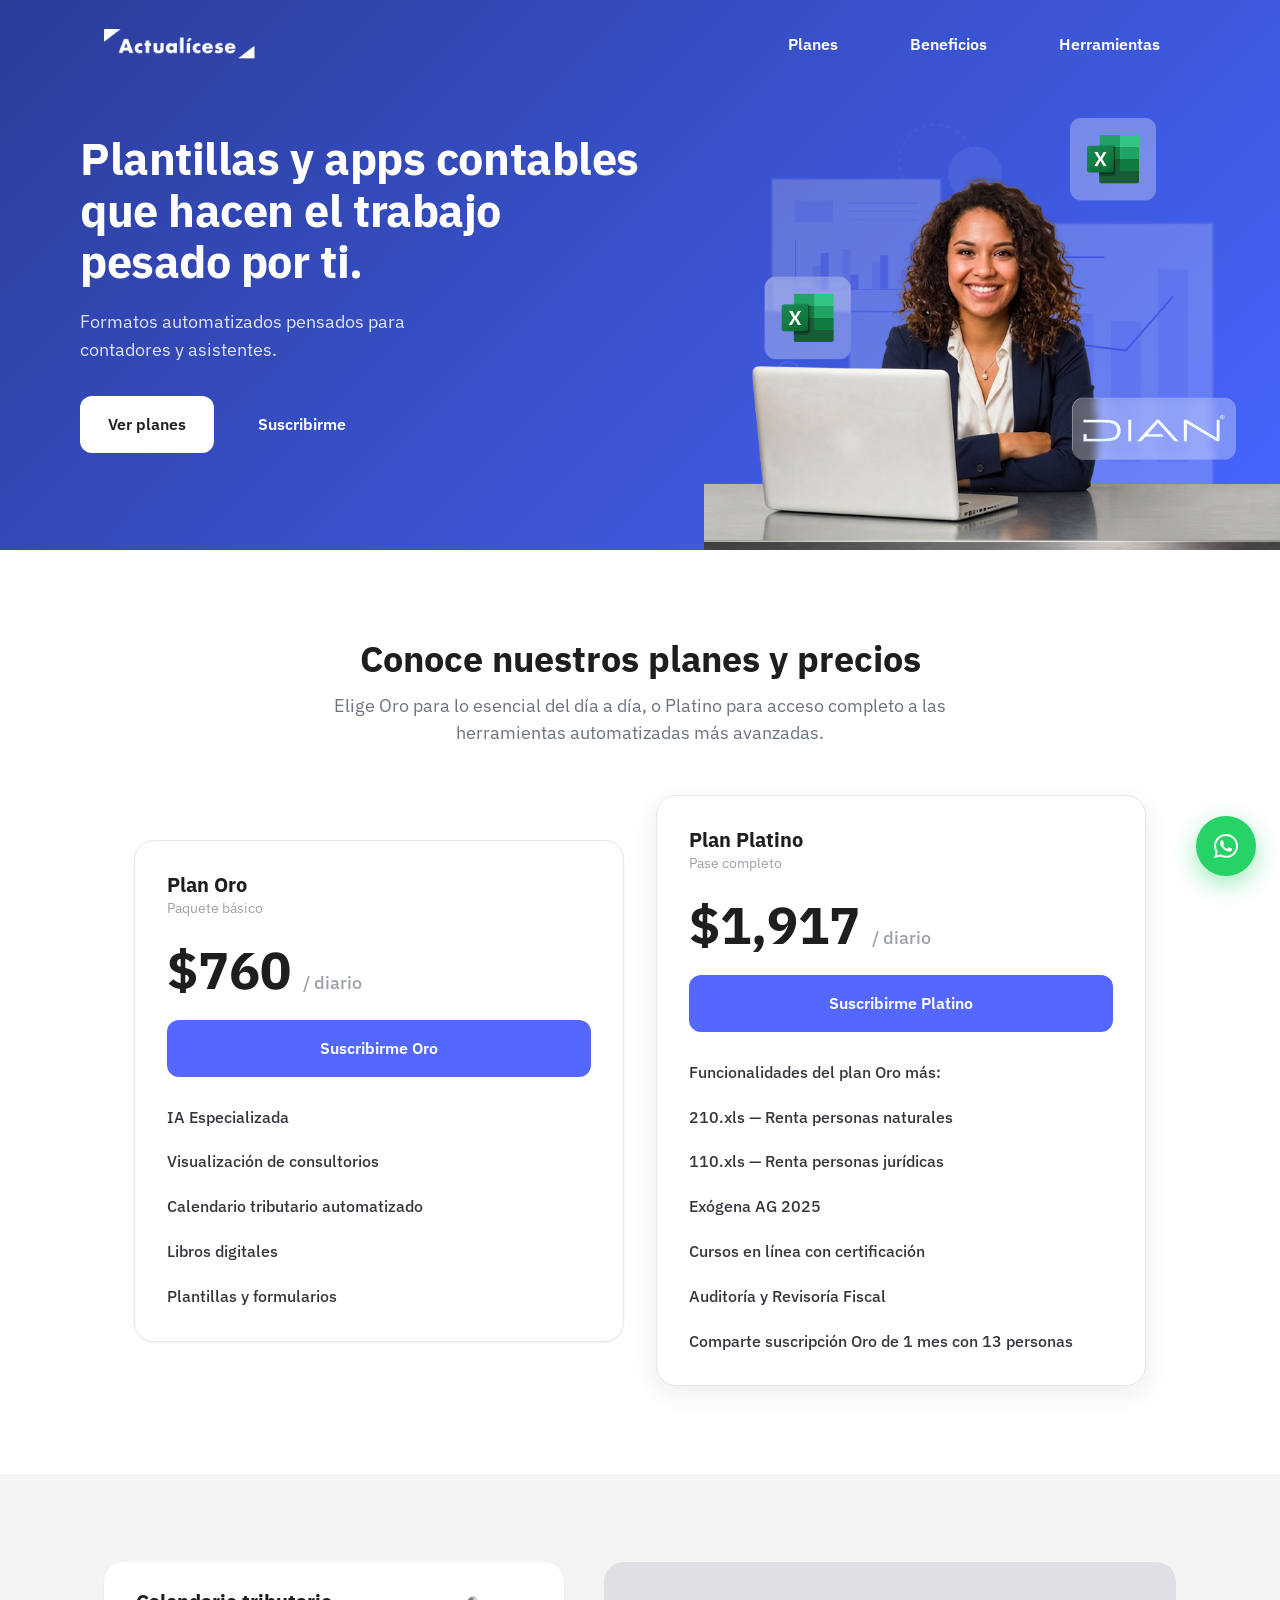
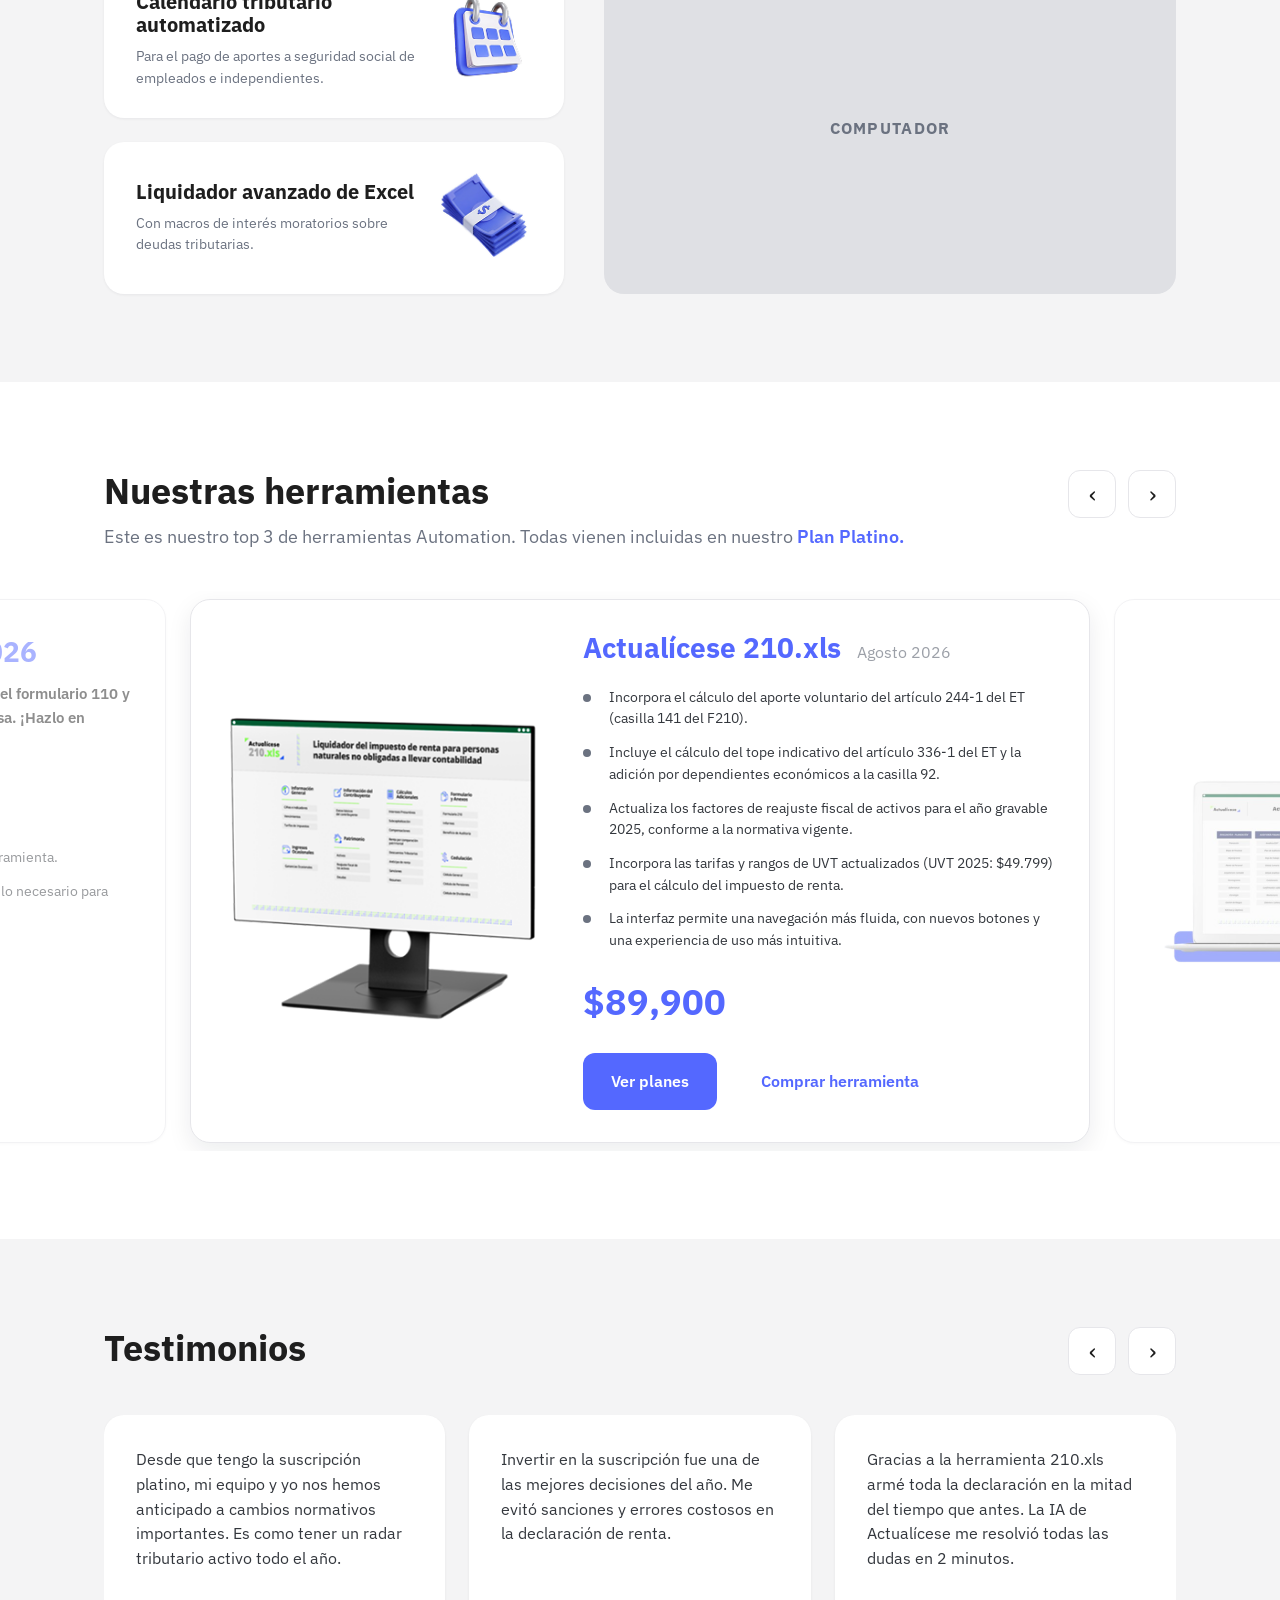
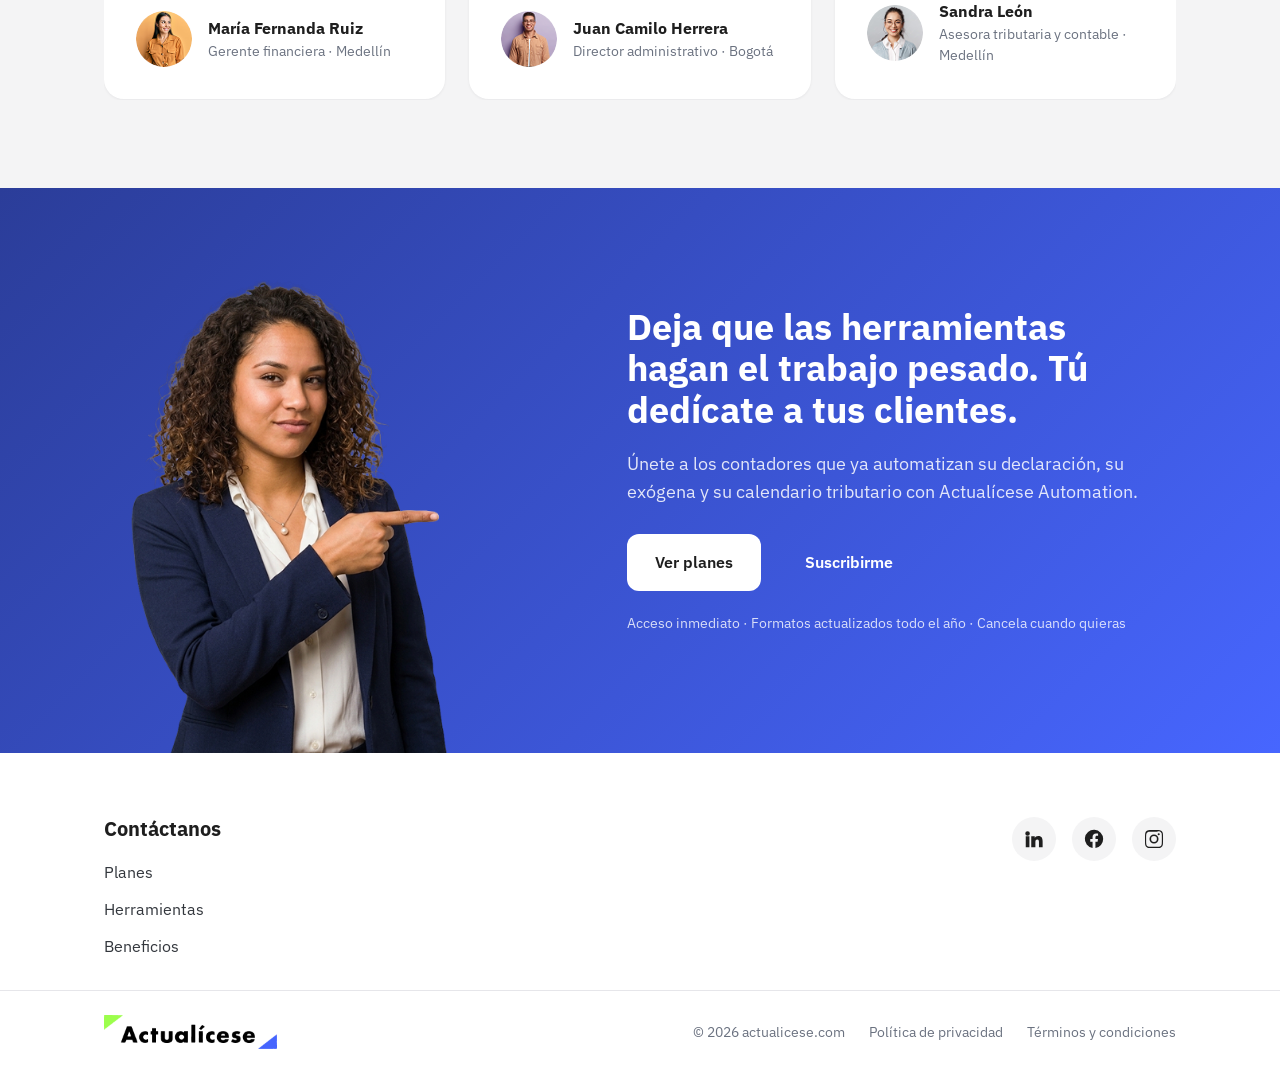
==== index.html @ a71a65d8 "Landing page de Actualícese (maquetación responsive desde Figma) Prueba técnica - Parte 4. HTML semá" ====
<!DOCTYPE html>
<html lang="es">
<head>
  <meta charset="UTF-8">
  <meta name="viewport" content="width=device-width, initial-scale=1.0">
  <meta name="description" content="Plantillas y apps contables que hacen el trabajo pesado por ti. Formatos automatizados para contadores y asistentes.">
  <title>Actualícese Automation — Plantillas y apps contables</title>

  <!-- Tipografía: IBM Plex Sans -->
  <link rel="preconnect" href="https://fonts.googleapis.com">
  <link rel="preconnect" href="https://fonts.gstatic.com" crossorigin>
  <link href="https://fonts.googleapis.com/css2?family=IBM+Plex+Sans:wght@400;500;600;700&display=swap" rel="stylesheet">

  <link rel="stylesheet" href="css/main.css?v=9">
</head>
<body>

  <!-- ============================ HEADER / NAV ============================ -->
  <header class="site-header">
    <div class="container header__inner">
      <a href="#" class="brand" aria-label="Actualícese, inicio">
        <img src="assets/images/logo-blanco.png" alt="Actualícese" class="brand__logo">
      </a>

      <button class="nav-toggle" aria-label="Abrir menú" aria-expanded="false" aria-controls="primary-nav">
        <span></span><span></span><span></span>
      </button>

      <nav class="site-nav" id="primary-nav" aria-label="Navegación principal">
        <ul class="nav-list">
          <li><a href="#planes" class="nav-btn">Planes</a></li>
          <li><a href="#beneficios" class="nav-btn">Beneficios</a></li>
          <li><a href="#herramientas" class="nav-btn">Herramientas</a></li>
        </ul>
      </nav>
    </div>
  </header>

  <main>

    <!-- ============================ HERO ============================ -->
    <section class="hero">
      <div class="hero__inner">
        <div class="hero__content">
          <h1 class="hero__title">Plantillas y apps contables que hacen el trabajo pesado por ti.</h1>
          <p class="hero__subtitle">Formatos automatizados pensados para contadores y asistentes.</p>
          <div class="hero__actions">
            <a href="#planes" class="btn btn--light">Ver planes</a>
            <a href="#planes" class="btn btn--plain-light">Suscribirme</a>
          </div>
        </div>

        <div class="hero__media">
          <img src="assets/images/header.png" alt="Contadora trabajando con herramientas Actualícese" class="hero__img">
        </div>
      </div>
    </section>

    <!-- ============================ PLANES ============================ -->
    <section class="section" id="planes">
      <div class="container">
        <h2 class="section__title section__title--center">Conoce nuestros planes y precios</h2>
        <p class="section__lead section__lead--center">
          Elige Oro para lo esencial del día a día, o Platino para acceso completo a las
          herramientas automatizadas más avanzadas.
        </p>

        <div class="pricing">
          <!-- Plan Oro -->
          <article class="plan-card">
            <header class="plan-card__head">
              <h3 class="plan-card__name">Plan Oro</h3>
              <p class="plan-card__tag">Paquete básico</p>
            </header>
            <p class="plan-card__price">$760 <span class="plan-card__period">/ diario</span></p>
            <a href="#" class="btn btn--primary btn--block">Suscribirme Oro</a>
            <ul class="plan-card__features">
              <li>IA Especializada</li>
              <li>Visualización de consultorios</li>
              <li>Calendario tributario automatizado</li>
              <li>Libros digitales</li>
              <li>Plantillas y formularios</li>
            </ul>
          </article>

          <!-- Plan Platino -->
          <article class="plan-card plan-card--featured">
            <header class="plan-card__head">
              <h3 class="plan-card__name">Plan Platino</h3>
              <p class="plan-card__tag">Pase completo</p>
            </header>
            <p class="plan-card__price">$1,917 <span class="plan-card__period">/ diario</span></p>
            <a href="#" class="btn btn--primary btn--block">Suscribirme Platino</a>
            <ul class="plan-card__features">
              <li>Funcionalidades del plan Oro más:</li>
              <li>210.xls — Renta personas naturales</li>
              <li>110.xls — Renta personas jurídicas</li>
              <li>Exógena AG 2025</li>
              <li>Cursos en línea con certificación</li>
              <li>Auditoría y Revisoría Fiscal</li>
              <li>Comparte suscripción Oro de 1 mes con 13 personas</li>
            </ul>
          </article>
        </div>
      </div>
    </section>

    <!-- ============================ BENEFICIOS ============================ -->
    <section class="benefits" id="beneficios">
      <div class="container benefits__inner">
        <div class="benefits__list">
          <article class="benefit">
            <div class="benefit__text">
              <h3 class="benefit__title">Calendario tributario automatizado</h3>
              <p class="benefit__desc">Para el pago de aportes a seguridad social de empleados e independientes.</p>
            </div>
            <img src="assets/images/calendario.png" alt="" class="benefit__icon" aria-hidden="true">
          </article>

          <article class="benefit">
            <div class="benefit__text">
              <h3 class="benefit__title">Liquidador avanzado de Excel</h3>
              <p class="benefit__desc">Con macros de interés moratorios sobre deudas tributarias.</p>
            </div>
            <img src="assets/images/billetes.png" alt="" class="benefit__icon" aria-hidden="true">
          </article>
        </div>

        <!-- Placeholder "COMPUTADOR" tal como aparece en el diseño -->
        <div class="benefits__media" aria-hidden="true">
          <span>COMPUTADOR</span>
        </div>
      </div>
    </section>

    <!-- ============================ HERRAMIENTAS ============================ -->
    <section class="section" id="herramientas">
      <div class="container">
        <div class="section__header">
          <div>
            <h2 class="section__title">Nuestras herramientas</h2>
            <p class="section__lead">
              Este es nuestro top 3 de herramientas Automation. Todas vienen incluidas en nuestro
              <strong class="link-strong">Plan Platino.</strong>
            </p>
          </div>
          <div class="carousel-nav" role="group" aria-label="Navegar herramientas">
            <button class="carousel-btn" id="tools-prev" aria-label="Herramienta anterior">‹</button>
            <button class="carousel-btn" id="tools-next" aria-label="Herramienta siguiente">›</button>
          </div>
        </div>

        <div class="tools-carousel">
          <div class="tools-track">

            <!-- Herramienta 1 -->
            <article class="tool-card">
              <img src="assets/images/110xls.png" alt="Vista previa de Actualícese 110.xls AG 2026" class="tool-card__media">
              <div class="tool-card__body">
                <div class="tool-card__head">
                  <h3 class="tool-card__title">Actualícese 110.xls AG 2026</h3>
                </div>
                <p class="tool-card__desc">La herramienta en Excel que genera el borrador del formulario 110 y formato 2516 para AG 2026. Rápida, fácil y precisa. ¡Hazlo en tiempo récord!</p>
                <p class="tool-card__steps-title">Solo debes seguir tres sencillos pasos:</p>
                <ul class="tool-card__list">
                  <li>Diligenciar la información.</li>
                  <li>Responder las sencillas preguntas que hace la herramienta.</li>
                  <li>Descargar el borrador del formulario; tendrás todo lo necesario para presentar la declaración de renta.</li>
                </ul>
                <div class="tool-card__pricing">
                  <span class="tool-card__price-reg">Precio regular: <s>$189.900</s></span>
                  <p class="tool-card__price">$125.000</p>
                </div>
                <div class="tool-card__actions">
                  <a href="#planes" class="btn btn--primary">Ver planes</a>
                  <a href="#" class="btn btn--plain">Comprar herramienta</a>
                </div>
              </div>
            </article>

            <!-- Herramienta 2 (activa por defecto) -->
            <article class="tool-card">
              <img src="assets/images/actualicese210.png" alt="Vista previa de Actualícese 210.xls" class="tool-card__media">
              <div class="tool-card__body">
                <div class="tool-card__head">
                  <h3 class="tool-card__title">Actualícese 210.xls</h3>
                  <span class="tool-card__date">Agosto 2026</span>
                </div>
                <ul class="tool-card__list">
                  <li>Incorpora el cálculo del aporte voluntario del artículo 244-1 del ET (casilla 141 del F210).</li>
                  <li>Incluye el cálculo del tope indicativo del artículo 336-1 del ET y la adición por dependientes económicos a la casilla 92.</li>
                  <li>Actualiza los factores de reajuste fiscal de activos para el año gravable 2025, conforme a la normativa vigente.</li>
                  <li>Incorpora las tarifas y rangos de UVT actualizados (UVT 2025: $49.799) para el cálculo del impuesto de renta.</li>
                  <li>La interfaz permite una navegación más fluida, con nuevos botones y una experiencia de uso más intuitiva.</li>
                </ul>
                <p class="tool-card__price">$89,900</p>
                <div class="tool-card__actions">
                  <a href="#planes" class="btn btn--primary">Ver planes</a>
                  <a href="#" class="btn btn--plain">Comprar herramienta</a>
                </div>
              </div>
            </article>

            <!-- Herramienta 3 -->
            <article class="tool-card">
              <img src="assets/images/auditoria.png" alt="Vista previa de Actualícese Auditoría y Revisoría fiscal" class="tool-card__media">
              <div class="tool-card__body">
                <div class="tool-card__head">
                  <h3 class="tool-card__title">Actualícese Auditoría y Revisoría fiscal</h3>
                </div>
                <p class="tool-card__desc">Módulo de evaluación y planeación, auditoría financiera, auditoría de control interno y auditoría de gestión y cumplimiento.</p>
                <ul class="tool-card__list">
                  <li>Evaluación de riesgos con análisis y acciones de mejora.</li>
                  <li>Checklist automatizados para análisis de forma general.</li>
                  <li>Cuestionarios con análisis integrado.</li>
                  <li>Informes automatizados basados en hallazgos.</li>
                </ul>
                <p class="tool-card__price">$189.900</p>
                <div class="tool-card__actions">
                  <a href="#planes" class="btn btn--primary">Ver planes</a>
                  <a href="#" class="btn btn--plain">Comprar herramienta</a>
                </div>
              </div>
            </article>

          </div>
        </div>
      </div>
    </section>

    <!-- ============================ TESTIMONIOS ============================ -->
    <section class="section testimonials">
      <div class="container">
        <div class="section__header">
          <h2 class="section__title">Testimonios</h2>
          <div class="carousel-nav" role="group" aria-label="Navegar testimonios">
            <button class="carousel-btn" id="testi-prev" aria-label="Testimonios anteriores">‹</button>
            <button class="carousel-btn" id="testi-next" aria-label="Testimonios siguientes">›</button>
          </div>
        </div>

        <div class="testi-carousel">
          <div class="testimonial-grid">
          <figure class="testimonial">
            <blockquote class="testimonial__quote">
              Desde que tengo la suscripción platino, mi equipo y yo nos hemos anticipado a cambios
              normativos importantes. Es como tener un radar tributario activo todo el año.
            </blockquote>
            <figcaption class="testimonial__author">
              <img src="assets/images/maria-fernanda.png" alt="" class="avatar" aria-hidden="true">
              <span class="testimonial__meta">
                <span class="testimonial__name">María Fernanda Ruiz</span>
                <span class="testimonial__role">Gerente financiera · Medellín</span>
              </span>
            </figcaption>
          </figure>

          <figure class="testimonial">
            <blockquote class="testimonial__quote">
              Invertir en la suscripción fue una de las mejores decisiones del año. Me evitó sanciones
              y errores costosos en la declaración de renta.
            </blockquote>
            <figcaption class="testimonial__author">
              <img src="assets/images/juan-camilo.png" alt="" class="avatar" aria-hidden="true">
              <span class="testimonial__meta">
                <span class="testimonial__name">Juan Camilo Herrera</span>
                <span class="testimonial__role">Director administrativo · Bogotá</span>
              </span>
            </figcaption>
          </figure>

          <figure class="testimonial">
            <blockquote class="testimonial__quote">
              Gracias a la herramienta 210.xls armé toda la declaración en la mitad del tiempo que antes.
              La IA de Actualícese me resolvió todas las dudas en 2 minutos.
            </blockquote>
            <figcaption class="testimonial__author">
              <img src="assets/images/sandra-leon.png" alt="" class="avatar" aria-hidden="true">
              <span class="testimonial__meta">
                <span class="testimonial__name">Sandra León</span>
                <span class="testimonial__role">Asesora tributaria y contable · Medellín</span>
              </span>
            </figcaption>
          </figure>

          <figure class="testimonial">
            <blockquote class="testimonial__quote">
              Ahora cierro el mes en días y no en semanas. Las plantillas y el soporte me han ahorrado
              muchísimo tiempo en cada cierre contable.
            </blockquote>
            <figcaption class="testimonial__author">
              <img src="assets/images/juan-camilo.png" alt="" class="avatar" aria-hidden="true">
              <span class="testimonial__meta">
                <span class="testimonial__name">Carlos Andrés Gómez</span>
                <span class="testimonial__role">Contador público · Cali</span>
              </span>
            </figcaption>
          </figure>

          <figure class="testimonial">
            <blockquote class="testimonial__quote">
              La actualización constante de los formatos me da tranquilidad en cada temporada de renta.
              Sé que siempre estoy trabajando con la normativa vigente.
            </blockquote>
            <figcaption class="testimonial__author">
              <img src="assets/images/maria-fernanda.png" alt="" class="avatar" aria-hidden="true">
              <span class="testimonial__meta">
                <span class="testimonial__name">Laura Restrepo</span>
                <span class="testimonial__role">Revisora fiscal · Barranquilla</span>
              </span>
            </figcaption>
          </figure>

          <figure class="testimonial">
            <blockquote class="testimonial__quote">
              Mis clientes notan la diferencia: todo más ordenado y con menos errores. Recomiendo
              Actualícese a cualquier colega que quiera dar el salto a la automatización.
            </blockquote>
            <figcaption class="testimonial__author">
              <img src="assets/images/sandra-leon.png" alt="" class="avatar" aria-hidden="true">
              <span class="testimonial__meta">
                <span class="testimonial__name">Paula Ospina</span>
                <span class="testimonial__role">Asesora contable · Bucaramanga</span>
              </span>
            </figcaption>
          </figure>
          </div>
        </div>
      </div>
    </section>

    <!-- ============================ CTA FINAL ============================ -->
    <section class="cta">
      <div class="container cta__inner">
        <div class="cta__media">
          <img src="assets/images/cierre.png" alt="Automatiza tu trabajo contable con Actualícese" class="cta__img">
        </div>
        <div class="cta__content">
          <h2 class="cta__title">Deja que las herramientas hagan el trabajo pesado. Tú dedícate a tus clientes.</h2>
          <p class="cta__subtitle">
            Únete a los contadores que ya automatizan su declaración, su exógena y su calendario
            tributario con Actualícese Automation.
          </p>
          <div class="cta__actions">
            <a href="#planes" class="btn btn--light">Ver planes</a>
            <a href="#planes" class="btn btn--plain-light">Suscribirme</a>
          </div>
          <p class="cta__note">Acceso inmediato · Formatos actualizados todo el año · Cancela cuando quieras</p>
        </div>
      </div>
    </section>

  </main>

  <!-- ============================ FOOTER ============================ -->
  <footer class="site-footer">
    <div class="container footer__inner">
      <div class="footer__col">
        <h2 class="footer__title">Contáctanos</h2>
        <ul class="footer__links">
          <li><a href="#planes">Planes</a></li>
          <li><a href="#herramientas">Herramientas</a></li>
          <li><a href="#beneficios">Beneficios</a></li>
        </ul>
      </div>

      <ul class="footer__social" aria-label="Redes sociales">
        <li>
          <a href="https://www.linkedin.com/company/actualicese" target="_blank" rel="noopener" aria-label="LinkedIn">
            <svg viewBox="0 0 24 24" width="22" height="22" fill="currentColor" aria-hidden="true"><path d="M4.98 3.5a2.5 2.5 0 1 1 0 5 2.5 2.5 0 0 1 0-5ZM3 9h4v12H3V9Zm6 0h3.8v1.7h.05c.53-1 1.83-2.05 3.77-2.05 4.03 0 4.78 2.65 4.78 6.1V21h-4v-5.4c0-1.29-.02-2.95-1.8-2.95-1.8 0-2.08 1.4-2.08 2.85V21H9V9Z"/></svg>
          </a>
        </li>
        <li>
          <a href="https://www.facebook.com/actualicese" target="_blank" rel="noopener" aria-label="Facebook">
            <svg viewBox="0 0 24 24" width="22" height="22" fill="currentColor" aria-hidden="true"><path d="M22 12a10 10 0 1 0-11.56 9.88v-6.99H7.9V12h2.54V9.8c0-2.5 1.49-3.89 3.78-3.89 1.09 0 2.24.2 2.24.2v2.46h-1.26c-1.24 0-1.63.77-1.63 1.56V12h2.78l-.44 2.89h-2.34v6.99A10 10 0 0 0 22 12Z"/></svg>
          </a>
        </li>
        <li>
          <a href="https://www.instagram.com/actualicese" target="_blank" rel="noopener" aria-label="Instagram">
            <svg viewBox="0 0 24 24" width="22" height="22" fill="currentColor" aria-hidden="true"><path d="M12 2.2c3.2 0 3.6 0 4.85.07 1.17.05 1.8.25 2.23.42.56.22.96.48 1.38.9.42.42.68.82.9 1.38.17.42.37 1.06.42 2.23.06 1.27.07 1.65.07 4.85s0 3.58-.07 4.85c-.05 1.17-.25 1.8-.42 2.23a3.7 3.7 0 0 1-.9 1.38c-.42.42-.82.68-1.38.9-.42.17-1.06.37-2.23.42-1.27.06-1.65.07-4.85.07s-3.58 0-4.85-.07c-1.17-.05-1.8-.25-2.23-.42a3.7 3.7 0 0 1-1.38-.9 3.7 3.7 0 0 1-.9-1.38c-.17-.42-.37-1.06-.42-2.23C2.21 15.58 2.2 15.2 2.2 12s0-3.58.07-4.85c.05-1.17.25-1.8.42-2.23.22-.56.48-.96.9-1.38.42-.42.82-.68 1.38-.9.42-.17 1.06-.37 2.23-.42C8.42 2.21 8.8 2.2 12 2.2Zm0 1.8c-3.15 0-3.5 0-4.74.07-.9.04-1.38.19-1.7.32-.43.16-.74.36-1.06.68-.32.32-.52.63-.68 1.06-.13.32-.28.8-.32 1.7C3.43 8.5 3.42 8.85 3.42 12s0 3.5.07 4.74c.04.9.19 1.38.32 1.7.16.43.36.74.68 1.06.32.32.63.52 1.06.68.32.13.8.28 1.7.32 1.24.07 1.59.07 4.74.07s3.5 0 4.74-.07c.9-.04 1.38-.19 1.7-.32.43-.16.74-.36 1.06-.68.32-.32.52-.63.68-1.06.13-.32.28-.8.32-1.7.07-1.24.07-1.59.07-4.74s0-3.5-.07-4.74c-.04-.9-.19-1.38-.32-1.7a2.85 2.85 0 0 0-.68-1.06 2.85 2.85 0 0 0-1.06-.68c-.32-.13-.8-.28-1.7-.32C15.5 4 15.15 4 12 4Zm0 3.06a4.94 4.94 0 1 1 0 9.88 4.94 4.94 0 0 1 0-9.88Zm0 1.8a3.14 3.14 0 1 0 0 6.28 3.14 3.14 0 0 0 0-6.28Zm5.14-3.24a1.15 1.15 0 1 1 0 2.3 1.15 1.15 0 0 1 0-2.3Z"/></svg>
          </a>
        </li>
      </ul>
    </div>

    <div class="footer__bottom">
      <div class="container footer__bottom-inner">
        <a href="#" class="brand brand--footer" aria-label="Actualícese">
          <img src="assets/images/logo-footer.png" alt="Actualícese" class="footer__logo">
        </a>
        <ul class="footer__legal">
          <li>© 2026 actualicese.com</li>
          <li><a href="#">Política de privacidad</a></li>
          <li><a href="#">Términos y condiciones</a></li>
        </ul>
      </div>
    </div>
  </footer>

  <!-- ============================ BOTÓN FLOTANTE WHATSAPP ============================ -->
  <a href="https://wa.me/573001234567?text=Hola%2C%20quiero%20más%20información%20sobre%20Actualícese%20Automation"
     class="whatsapp-fab"
     target="_blank"
     rel="noopener"
     aria-label="Escríbenos por WhatsApp">
    <svg viewBox="0 0 32 32" width="30" height="30" fill="currentColor" aria-hidden="true">
      <path d="M16.04 3.2c-7.06 0-12.8 5.73-12.8 12.79 0 2.25.59 4.45 1.71 6.39L3.2 28.8l6.6-1.73a12.77 12.77 0 0 0 6.24 1.59h.01c7.06 0 12.8-5.73 12.8-12.79 0-3.42-1.33-6.63-3.75-9.05a12.7 12.7 0 0 0-9.06-3.62Zm0 23.32h-.01a10.6 10.6 0 0 1-5.4-1.48l-.39-.23-4.02 1.05 1.07-3.92-.25-.4a10.56 10.56 0 0 1-1.62-5.66c0-5.86 4.77-10.63 10.64-10.63 2.84 0 5.51 1.11 7.52 3.12a10.56 10.56 0 0 1 3.11 7.52c0 5.87-4.77 10.63-10.62 10.63Zm5.83-7.96c-.32-.16-1.89-.93-2.18-1.04-.29-.11-.5-.16-.72.16-.21.32-.82 1.04-1.01 1.25-.19.21-.37.24-.69.08-.32-.16-1.35-.5-2.57-1.58-.95-.85-1.59-1.9-1.78-2.22-.19-.32-.02-.49.14-.65.14-.14.32-.37.48-.56.16-.19.21-.32.32-.53.11-.21.05-.4-.03-.56-.08-.16-.72-1.74-.99-2.38-.26-.62-.52-.54-.72-.55l-.61-.01c-.21 0-.56.08-.85.4-.29.32-1.11 1.09-1.11 2.66 0 1.57 1.14 3.09 1.3 3.3.16.21 2.25 3.43 5.45 4.81.76.33 1.35.52 1.82.67.76.24 1.46.21 2.01.13.61-.09 1.89-.77 2.16-1.52.27-.75.27-1.39.19-1.52-.08-.13-.29-.21-.61-.37Z"/>
    </svg>
  </a>

  <script src="js/main.js?v=4"></script>
</body>
</html>
---- css/main.css ----
/* ============================================================
   MAIN — punto de entrada de estilos
   Importa los módulos en orden (cascada controlada)
   ============================================================ */
@import "variables.css?v=9";
@import "reset.css?v=9";
@import "base.css?v=9";
@import "components.css?v=9";
@import "responsive.css?v=9";
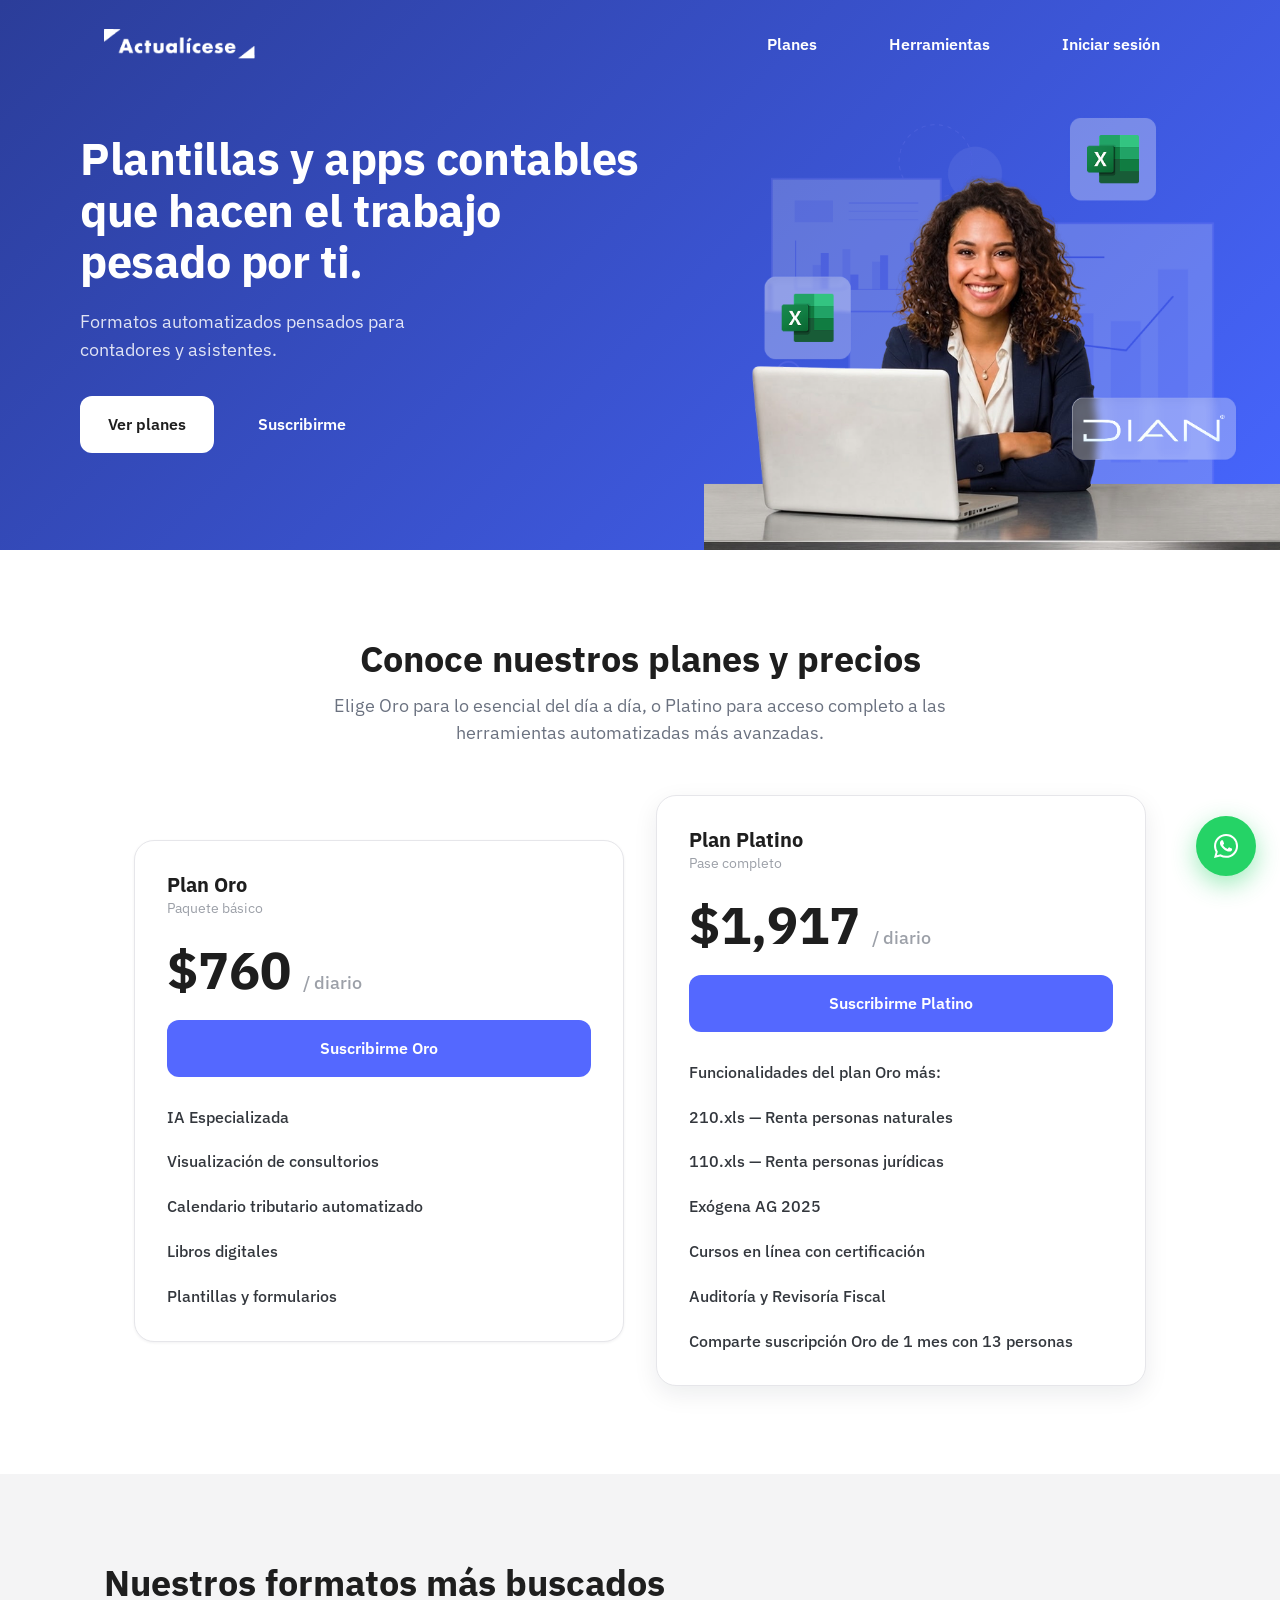
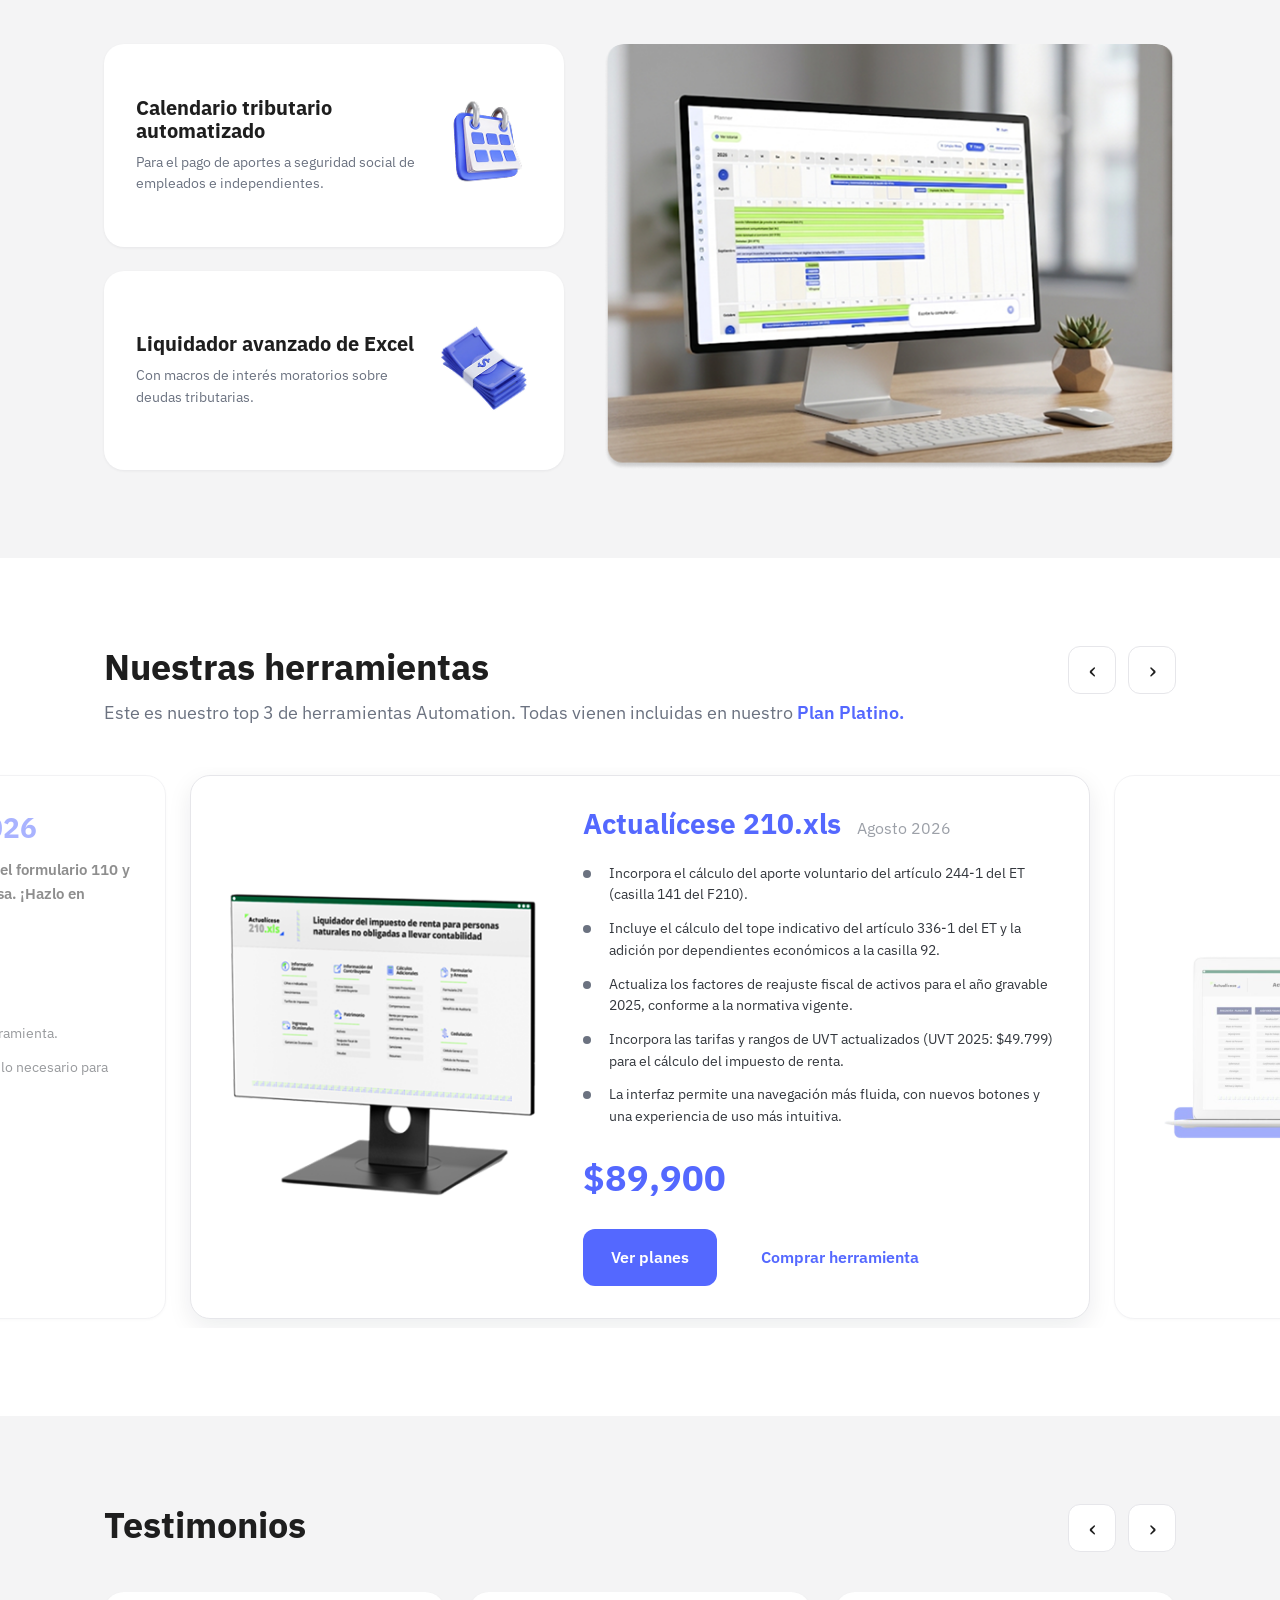
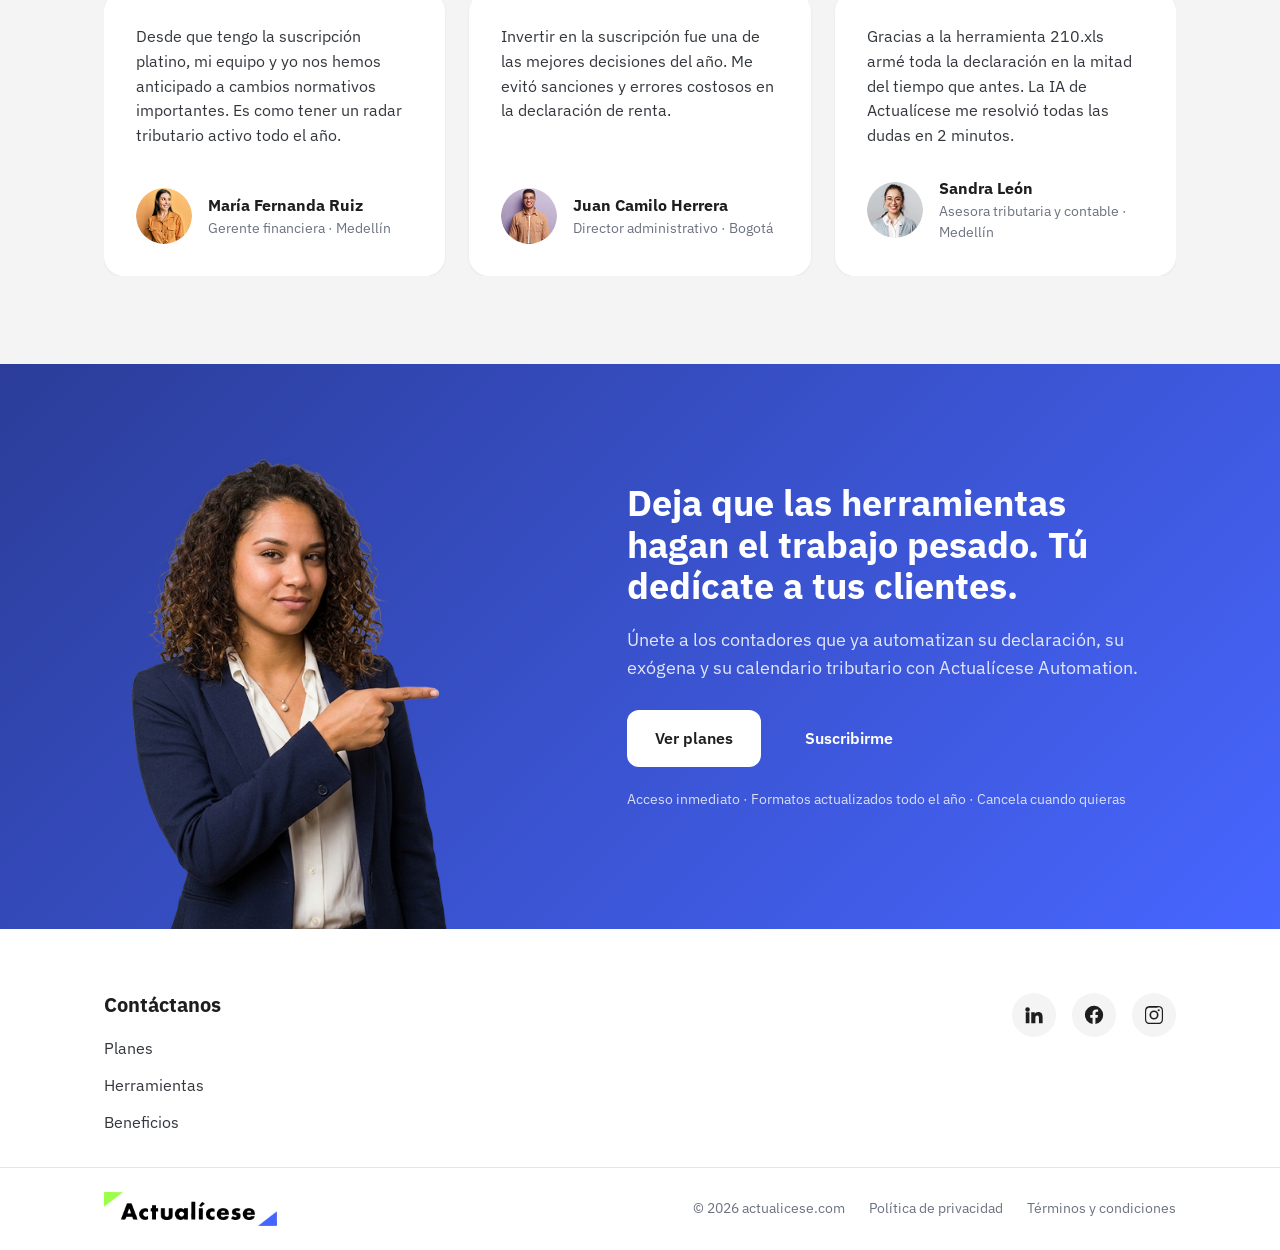
==== commit 0df2459f: "Topbar: reemplaza Beneficios por Iniciar sesión + sección Beneficios con título e imagen - Topbar se" ====
--- a/index.html
+++ b/index.html
@@ -11,7 +11,7 @@
   <link rel="preconnect" href="https://fonts.gstatic.com" crossorigin>
   <link href="https://fonts.googleapis.com/css2?family=IBM+Plex+Sans:wght@400;500;600;700&display=swap" rel="stylesheet">
 
-  <link rel="stylesheet" href="css/main.css?v=9">
+  <link rel="stylesheet" href="css/main.css?v=10">
 </head>
 <body>
 
@@ -29,8 +29,8 @@
       <nav class="site-nav" id="primary-nav" aria-label="Navegación principal">
         <ul class="nav-list">
           <li><a href="#planes" class="nav-btn">Planes</a></li>
-          <li><a href="#beneficios" class="nav-btn">Beneficios</a></li>
           <li><a href="#herramientas" class="nav-btn">Herramientas</a></li>
+          <li><a href="#" class="nav-btn">Iniciar sesión</a></li>
         </ul>
       </nav>
     </div>
@@ -107,8 +107,10 @@
 
     <!-- ============================ BENEFICIOS ============================ -->
     <section class="benefits" id="beneficios">
-      <div class="container benefits__inner">
-        <div class="benefits__list">
+      <div class="container">
+        <h2 class="section__title benefits__title">Nuestros formatos más buscados</h2>
+        <div class="benefits__inner">
+          <div class="benefits__list">
           <article class="benefit">
             <div class="benefit__text">
               <h3 class="benefit__title">Calendario tributario automatizado</h3>
@@ -126,9 +128,9 @@
           </article>
         </div>
 
-        <!-- Placeholder "COMPUTADOR" tal como aparece en el diseño -->
-        <div class="benefits__media" aria-hidden="true">
-          <span>COMPUTADOR</span>
+          <div class="benefits__media">
+            <img src="assets/images/beneficios.png" alt="Panel del calendario tributario automatizado de Actualícese" class="benefits__img">
+          </div>
         </div>
       </div>
     </section>
--- a/css/main.css
+++ b/css/main.css
@@ -2,8 +2,8 @@
    MAIN — punto de entrada de estilos
    Importa los módulos en orden (cascada controlada)
    ============================================================ */
-@import "variables.css?v=9";
-@import "reset.css?v=9";
-@import "base.css?v=9";
-@import "components.css?v=9";
-@import "responsive.css?v=9";
+@import "variables.css?v=10";
+@import "reset.css?v=10";
+@import "base.css?v=10";
+@import "components.css?v=10";
+@import "responsive.css?v=10";
